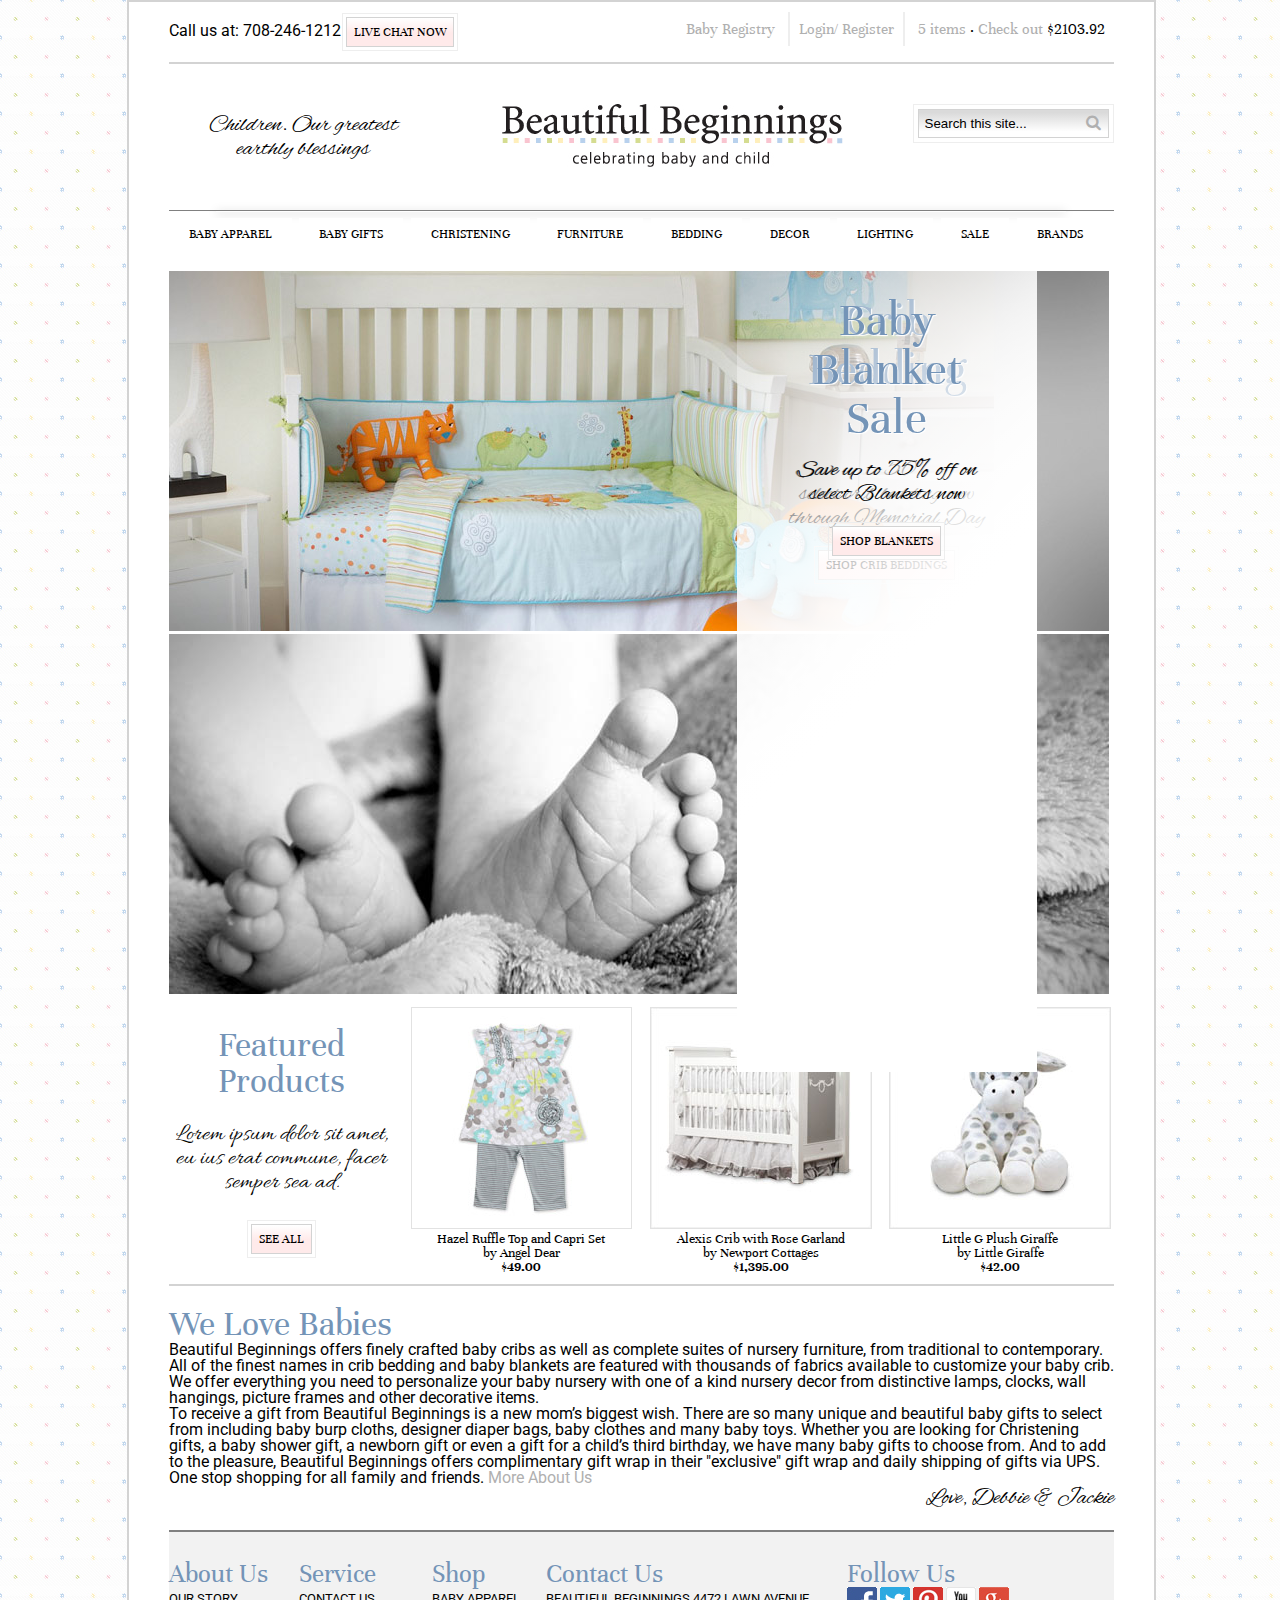
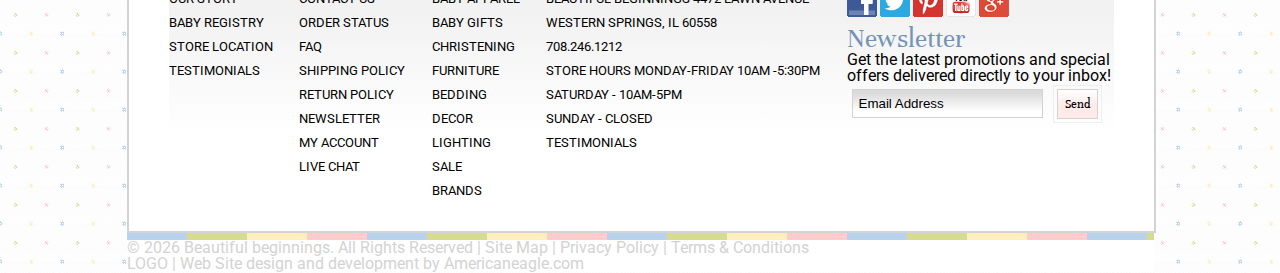
==== index.html @ e150b5e4 "moved from react project home page desktop complete" ====
<!DOCTYPE html>
<html>
<head>
	<meta charset="utf-8">
	<title></title>
	<link href="./css/main.css" rel="stylesheet">
	<link href="./css/styles.css" rel="stylesheet">
  <link href="./css/font-awesome/css/font-awesome.min.css" rel="stylesheet" >
	<link rel="stylesheet" type="text/css" href="./js/slick/slick.css"/>
	<link rel="stylesheet" type="text/css" href="./js/slick/slick-theme.css"/>
</head>
<body>
	<script
  src="https://code.jquery.com/jquery-3.2.1.slim.min.js"
  integrity="sha256-k2WSCIexGzOj3Euiig+TlR8gA0EmPjuc79OEeY5L45g="
  crossorigin="anonymous"></script>
	<script src="./js/app.js"></script>

	<div id="app">
		<div id="wrapper"><!--wrapper END -->
			<header>
				<div class="header-top wrapper">
					<div class="contact">
						Call us at: <span>708-246-1212</span><button class="btn" type="submit">LIVE CHAT NOW</button>
					</div>
					<div class="user-session-area">
						<div>
							<a href="">Baby Registry</a>
						</div>
						<div>
							<a href="">Login/ Register</a>
						</div>
						<div>
							<ul>
							<li><span class="dot-after"><a href="">5 items</a></span></li>
							<li><a href="">Check out</a></li>
							<li><span>$</span>2103.92</li>
						</ul>
						</div>
					</div>
				</div>
        <div>
        <div class="header-middle">
          <div class="tagline"><span class="">Children. Our greatest<br>earthly blessings</span></div>
          <div class="logo"><img src="./img/beautiful-beginnings-logo.jpg" alt=""/> </div>
          <div class="search-site">
            <form action="/action_page.php">
              <div class="search" >
              <input type="text" placeholder="Search this site..." />
              </div>
              <a href="#" class="magifying-glass submit"><i class="fa fa-search" aria-hidden="true"></i></a>
            </form></div>
        </div>
        <div class="shadow"></div>

				<nav class="clearfix">
					<a href="#">Baby Apparel</a><a href="#">Baby Gifts</a>
					<div class="dropdown">
						<div class="dropbtn">
							Christening
						</div>
						<div class=" dropdown-content">
							<a href="#">Christening</a><a href="#">Silver</a>
						</div>
					</div>
					<div class="dropdown">
						<div class="dropbtn">
							Furniture
						</div>
						<div class=" dropdown-content">
							<a href="#">Christening</a><a href="#">Silver</a><a href="#">Christening</a><a href="#">Silver</a>
						</div>
					</div>
					<div class="dropdown">
						<div class="dropbtn">
							Bedding
						</div>
						<div class=" dropdown-content">
							<a href="#">Christening</a><a href="#">Silver</a><a href="#">Christening</a><a href="#">Silver</a>
						</div>
					</div>
					<div class="dropdown">
						<div class="dropbtn">
							Decor
						</div>
						<div class=" dropdown-content">
							<a href="#">Christening</a><a href="#">Silver</a><a href="#">Christening</a><a href="#">Silver</a>
						</div>
					</div>
					<div class="dropdown">
						<div class="dropbtn">
							Lighting
						</div>
						<div class=" dropdown-content">
							<a href="#">Christening</a><a href="#">Silver</a><a href="#">Christening</a><a href="#">Silver</a>
						</div>
					</div>
					<div class="dropdown">
						<div class="dropbtn">
							Sale
						</div>
						<div class=" dropdown-content">
							<a href="#">Christening</a><a href="#">Silver</a>
						</div>
					</div>
					<div class="dropdown">
						<div class="dropbtn" >
							Brands
						</div>
						<div class=" dropdown-content">
							<a href="#">Christening</a>
						</div>
					</div>
				</nav>

				<div class="slideshow">
						<div><img src="./img/slide_1.jpg" alt=""/>
							<div class="sale1">
							<h3>Crib<br>Bedding<br>Sale</h3>
							<p>Save up to 50% off on select crib bedding now through Memorial Day</p>
							<button class="btn" href="#">SHOP CRIB BEDDINGS</button>
						</div>
					</div>
						<div><img src="./img/slide_2.jpg" alt=""/>
							<div class="sale1">
							<h3>Baby<br>Blanket<br>Sale</h3>
							<p>Save up to 75% off on select Blankets now</p>
							<button class="btn" href="#">SHOP BLANKETS</button>
						</div>
					</div>
				</div><!-- end slide show-->
			</header>
			<section class="featured-area">
				<div class="product">
					<div class="featured-block">
						<h2 class="titles">Featured Products</h2>
						<p>Lorem ipsum dolor sit amet, eu ius erat commune, facer semper sea ad.</p>
            <button class="btn" type="submit">SEE ALL</button>
					</div>
				</div>
				<div class="product">
					<div class="product-img">
						<img src="./img/product_outfit.jpg" alt="" /> <span class="details">product.details</span>
						<div class="summary">Lorem ipsum dolor sit amet, eu ius erat commune, facer semper sea ad.</div>
					</div>
					<div class="details">
						<div class="title">Hazel Ruffle Top and Capri Set</div>
						<div class="author">by Angel Dear</div>
						<div class="price">$49.00</div>
					</div>
				</div>
        <div class="product" style="padding-right:0px">
          <div class="product-img">
            <img src="./img/product_crib.jpg" alt="" /> <span class="details">product.details</span>
            <div class="summary">Lorem ipsum dolor sit amet, eu ius erat commune, facer semper sea ad.</div>
          </div>
          <div class="details">
            <div class="title">Alexis Crib with Rose Garland</div>
            <div class="author">by Newport Cottages</div>
            <div class="price">$1,395.00 </div>
          </div>
        </div>
        <div class="product">
          <div class="product-img">
            <img src="./img/product_plush.jpg" alt="" /> <span class="details">product.details</span>
            <div class="summary">Lorem ipsum dolor sit amet, eu ius erat commune, facer semper sea ad.</div>
          </div>
          <div class="details">
            <div class="title">Little G Plush Giraffe</div>
            <div class="author">by Little Giraffe </div>
            <div class="price">$42.00</div>
          </div>
        </div>
			</section>
			<div class="about-area">
  			<h2 class="titles">We Love Babies</h2>
				<p>Beautiful Beginnings offers finely crafted baby cribs as well as complete suites of nursery furniture, from traditional to contemporary. All of the finest names in crib bedding and baby blankets are featured with thousands of fabrics available to customize your baby crib. We offer everything you need to personalize your baby nursery with one of a kind nursery decor from distinctive lamps, clocks, wall hangings, picture frames and other decorative items.&nbsp;</p>
				<p>To receive a gift from Beautiful Beginnings is a new mom’s biggest wish. There are so many unique and beautiful baby gifts to select from including baby burp cloths, designer diaper bags, baby clothes and many baby toys. Whether you are looking for Christening gifts, a baby shower gift, a newborn gift or even a gift for a child’s third birthday, we have many baby gifts to choose from. And to add to the pleasure, Beautiful Beginnings offers complimentary gift wrap in their "exclusive" gift wrap and daily shipping of gifts via UPS. One stop shopping for all family and friends. <a href="#">More About Us</a></p>
				<p><span class="signiture">Love, Debbie & Jackie</span></p>
			</div>

		<footer>
			<div class="footer-nav">
				<h4 >About Us</h4>
				<ul>
					<li><a href="#" >Our Story</a></li>
					<li><a href="#" >Baby Registry</a></li>
					<li><a href="#" >Store Location</a></li>
					<li><a href="#" >Testimonials</a></li>
				</ul>
			</div>
			<div class="footer-nav">
				<h4>Service</h4>
				<ul>
					<li><a href="#" >Contact Us</a></li>
					<li><a href="#" >Order Status</a></li>
					<li><a href="#" >FAQ</a></li>
					<li><a href="#" >Shipping Policy</a></li>
					<li><a href="#" >Return Policy</a></li>
					<li><a href="#" >Newsletter</a></li>
					<li><a href="#" >My Account</a></li>
					<li><a href="#" >Live Chat</a></li>
				</ul>
			</div>
			<div class="footer-nav">
				<h4>Shop</h4>
				<ul>
					<li><a href="#" >Baby Apparel</a></li>
					<li><a href="#" >Baby gifts</a></li>
					<li><a href="#" >Christening</a></li>
					<li><a href="#" >Furniture</a></li>
					<li><a href="#" >Bedding</a></li>
					<li><a href="#" >Decor</a></li>
					<li><a href="#" >Lighting</a></li>
					<li><a href="#" >Sale</a></li>
					<li><a href="#" >brands</a></li>
				</ul>
			</div>
			<div class="footer-nav">
				<h4>Contact Us</h4>
				<ul>
					<li>Beautiful Beginnings <span>4472 Lawn Avenue<br>
					Western Springs, IL 60558</span></li>
					<li>708.246.1212</li>
					<li>Store Hours <span>Monday-Friday 10am -5:30pm<br>
					Saturday - 10am-5pm<br>
					Sunday - Closed</span></li>
					<li>Testimonials</li>
				</ul>
			</div>
			<div class="footer-nav">
				<h4>Follow Us</h4>
				<ul class="social-media"><!--Social media icons -->
					<li><a href="#"><img src="./img/facebook-icon.jpg" /></a></li>
					<li><a href="#"><img src="./img/twitter-icon.jpg" /></a></li>
					<li><a href="#"><img src="./img/pintrest-icon.jpg" /></a></li>
					<li><a href="#"><img src="./img/youtube-icon.jpg" /></a></li>
					<li><a href="#"><img src="./img/google-icon.jpg" /></a></li>
				</ul>
				<h4 class="">Newsletter</h4>
				<p><em>Get the latest promotions and special offers delivered directly to your inbox!</em></p>
				<form><input placeholder="Email Address"> <button class="btn" type="submit">Send</button><form>
			</div>


		</div><!--wrapper END -->
		<div class="rainbow-bar"></div><!--add BG of rainbow image repeated -->
		</footer>
			<div class="left-bottom-footer">
				<ul>
					<li> © <script language="javascript" type="text/javascript">
          var today = new Date()
          var year = today.getFullYear()
          document.write(year)</script> Beautiful beginnings. All Rights Reserved |</li><!-- need script set for year and copy right-->
					<li><a href="#" >Site Map </a> |</li>
					<li><a href="#" >Privacy Policy </a> |</li>
          <li><a href="#" >Terms & Conditions </a></li>
				</ul>
        <p><a href="https://www.americaneagle.com/" rel="nofollow" target="_blank"> LOGO | Web Site design and development by Americaneagle.com</a></p>
			</div>
			<div class="right-bottom-footer"></div>

	</div><!--end app-->

<script type="text/javascript" src="./js/slick/slick.min.js"></script>
</body>
</html>
---- css/main.css ----
@import url("https://fonts.googleapis.com/css?family=Roboto:100,300,400,500,700");
@import url("https://fonts.googleapis.com/css?family=Allura");
@import url("https://fonts.googleapis.com/css?family=Alex+Brush");
@import url("https://fonts.googleapis.com/css?family=Open+Sans+Condensed:300");
@import url("https://fonts.googleapis.com/css?family=Cantata+One");
@import url("https://fonts.googleapis.com/css?family=Unna");
/* http://meyerweb.com/eric/tools/css/reset/
   v2.0 | 20110126
   License: none (public domain)
*/
a,
abbr,
acronym,
address,
applet,
article,
aside,
audio,
b,
big,
blockquote,
body,
canvas,
caption,
center,
cite,
code,
dd,
del,
details,
dfn,
div,
dl,
dt,
em,
embed,
fieldset,
figcaption,
figure,
footer,
form,
h1,
h2,
.slideshow .sale1 h3,
.slideshow .sale2 h3,
h3,
h4,
h5,
h6,
header,
hgroup,
html,
i,
iframe,
img,
ins,
kbd,
label,
legend,
li,
mark,
menu,
nav,
object,
ol,
output,
p,
pre,
q,
ruby,
s,
samp,
section,
small,
span,
strike,
strong,
sub,
summary,
sup,
table,
tbody,
td,
tfoot,
th,
thead,
time,
tr,
tt,
u,
ul,
var,
video {
  margin: 0;
  padding: 0;
  border: 0;
  font-size: 100%;
  font: inherit;
  vertical-align: baseline; }

/* HTML5 display-role reset for older browsers */
article,
aside,
details,
figcaption,
figure,
footer,
header,
hgroup,
menu,
nav,
section {
  display: block; }

body {
  line-height: 1; }

ol,
ul {
  list-style: none; }

blockquote,
q {
  quotes: none; }

blockquote:after,
blockquote:before,
q:after,
q:before {
  content: '';
  content: none; }

table {
  border-collapse: collapse;
  border-spacing: 0; }

.btn {
  background: #ffffff;
  /* Old browsers */
  background: -moz-linear-gradient(top, #ffffff 1%, #ffeaea 53%);
  /* FF3.6-15 */
  background: -webkit-linear-gradient(top, #ffffff 1%, #ffeaea 53%);
  /* Chrome10-25,Safari5.1-6 */
  background: linear-gradient(to bottom, #ffffff 1%, #ffeaea 53%);
  /* W3C, IE10+, FF16+, Chrome26+, Opera12+, Safari7+ */
  filter: progid:DXImageTransform.Microsoft.gradient( startColorstr='#ffffff', endColorstr='#ffeaea',GradientType=0 );
  /* IE6-9 */
  padding: 7px;
  border: 1px solid lightgrey;
  margin: 5px;
  position: relative;
  font-family: "Unna", serif;
  font-size: 13px; }
  .btn:hover {
    background: #ffeaea;
    font-weight: 800;
    border: 1px solid #b0b0b0; }

.btn:after {
  content: '';
  position: absolute;
  top: -5px;
  left: -5px;
  right: -5px;
  bottom: -5px;
  border: 1px solid #eee; }

.signiture {
  font-size: 24px;
  font-family: 'Alex Brush', cursive;
  display: block;
  text-align: right; }

.titles {
  font-size: 36px;
  font-family: "Unna", serif; }

.featured-area {
  padding: 10px 0px;
  display: flex;
  justify-content: space-between; }

.product {
  font-family: "Unna", serif;
  font-size: 14px;
  width: 24%;
  text-align: center;
  margin: 0;
  padding: 0;
  vertical-align: middle; }
  .product:first-child {
    margin-top: 20px;
    font-size: 24px;
    font-family: "Allura", cursive; }
    .product:first-child p {
      margin: 24px auto; }
  .product .summary {
    position: absolute;
    font-family: "Allura", cursive;
    top: 0;
    bottom: 0;
    left: 0;
    right: 0;
    vertical-align: middle;
    padding: 80px 15px;
    opacity: 0;
    background-color: #7494b7;
    -webkit-transition: opacity 2s;
    /* Safari */
    transition: opacity 2s; }
    .product .summary:hover {
      opacity: 1;
      -webkit-transition: opacity 1s;
      /* Safari */
      transition: opacity 1s; }
  .product .product-img {
    position: relative; }
  .product .product-img .details,
  .product .product .product-img .summary {
    display: none; }
  .product h2, .product .slideshow .sale1 h3, .slideshow .sale1 .product h3, .product .slideshow .sale2 h3, .slideshow .sale2 .product h3 {
    color: #7494b7;
    font-size: 36px; }
  .product img {
    border: 1px solid #e2e2e2; }
  .product .title, .product .author {
    font-size: 14px; }
  .product .price {
    font-weight: 800; }

/*-------------Header Top Bar-------------*/
.header-top {
  border-bottom: 2px solid lightgray;
  padding: 10px 0px; }
  .header-top * {
    display: inline-block; }
  .header-top a:hover {
    color: #000; }
  .header-top .user-session-area {
    float: right;
    font-family: "Unna", serif; }
    .header-top .user-session-area div {
      padding: 9px; }
    .header-top .user-session-area div:nth-child(2) {
      border-left: 2px solid #eee;
      border-right: 2px solid #eee; }
    .header-top .user-session-area .dot-after::after {
      content: " \B7 "; }

/*-------------SlideSHOW------------*/
.slideshow {
  margin-top: 20px;
  position: relative; }
  .slideshow .slick-slide {
    position: relative; }
  .slideshow .sale1, .slideshow .sale2 {
    /* Permalink - use to edit and share this gradient: http://colorzilla.com/gradient-editor/#ffffff+0,ffffff+99&0+0,0.65+29,1+51 */
    background: -moz-linear-gradient(-45deg, rgba(255, 255, 255, 0) 0%, rgba(255, 255, 255, 0.65) 29%, white 51%, white 99%);
    /* FF3.6-15 */
    background: -webkit-linear-gradient(-45deg, rgba(255, 255, 255, 0) 0%, rgba(255, 255, 255, 0.65) 29%, white 51%, white 99%);
    /* Chrome10-25,Safari5.1-6 */
    background: linear-gradient(135deg, rgba(255, 255, 255, 0) 0%, rgba(255, 255, 255, 0.65) 29%, white 51%, white 99%);
    /* W3C, IE10+, FF16+, Chrome26+, Opera12+, Safari7+ */
    filter: progid:DXImageTransform.Microsoft.gradient( startColorstr='#00ffffff', endColorstr='#ffffff',GradientType=1 );
    /* IE6-9 fallback on horizontal gradient */
    text-align: center;
    height: 100%;
    padding: 25px 25px 50px 25px;
    position: absolute;
    z-index: 10;
    top: 0;
    right: 0;
    margin: 0 auto;
    width: 250px;
    margin-right: 77px; }
    .slideshow .sale1 p, .slideshow .sale2 p {
      font-family: "Alex Brush", cursive;
      font-size: 24px;
      text-align: center;
      margin: 15px; }
    .slideshow .sale1 h3, .slideshow .sale2 h3 {
      font-size: 49px; }

/*-------------Middle Bar-------------*/
.header-middle {
  padding: 40px 0px;
  border-bottom: 1px solid gray; }
  .header-middle > div {
    display: inline-block;
    vertical-align: middle; }
  .header-middle .tagline {
    margin: 0px 40px;
    font-family: "Alex Brush", cursive;
    font-size: 24px;
    text-align: center; }
  .header-middle .logo {
    margin: 0px 60px; }
  .header-middle .search-site {
    float: right; }

form {
  position: relative;
  width: fit-content; }
  form input {
    background: #ffffff;
    /* Old browsers */
    background: -moz-linear-gradient(top, #dadada 10%, #fff 80%);
    /* FF3.6-15 */
    background: -webkit-linear-gradient(top, #dadada 10%, #fff 80%);
    /* Chrome10-25,Safari5.1-6 */
    background: linear-gradient(to bottom, #dadada 10%, #fff 80%);
    /* W3C, IE10+, FF16+, Chrome26+, Opera12+, Safari7+ */
    border: 1px solid lightgrey;
    margin: 5px;
    padding: 6px;
    position: relative; }
  form .magifying-glass {
    position: absolute;
    right: 13px;
    top: 10px; }

input::placeholder {
  color: #000; }

.search:after {
  content: '';
  position: absolute;
  top: 0;
  left: 0;
  right: 0;
  bottom: 0;
  border: 1px solid #eee; }

/*-------------Navigation Bar-------------*/
nav {
  margin-top: 6px;
  display: flex;
  justify-content: space-between;
  font-family: "Unna", serif;
  font-size: 13px;
  font-weight: 200; }
  nav .dropbtn, nav a {
    background-color: #fff;
    color: #000;
    padding: 10px 20px;
    font-size: 13px;
    text-transform: uppercase;
    border: none;
    cursor: pointer;
    text-decoration: none; }
  nav .dropdown {
    position: relative;
    display: inline-block; }
    nav .dropdown:hover .dropdown-content {
      display: block; }
  nav .dropdown:hover .dropbtn, nav a:hover {
    background-color: #eee;
    color: #000; }
  nav .dropdown-content {
    display: none;
    position: absolute;
    background-color: #f5f5f5;
    min-width: 160px;
    border: solid 2px #eee;
    z-index: 1; }
  nav .dropdown-content a {
    color: black;
    padding: 12px 16px;
    text-decoration: none;
    display: block;
    margin: 0 auto;
    position: relative;
    text-align: left; }
    nav .dropdown-content a:hover {
      background-color: #f1f1f1; }
    nav .dropdown-content a:not(:last-child):after {
      content: '';
      position: absolute;
      left: 5%;
      /* <-- put left edge in the middle */
      width: 90%;
      height: 1px;
      background: #eee;
      top: inherit;
      bottom: 0; }

footer {
  background: #f2f2f2;
  /* Old browsers */
  background: -moz-linear-gradient(top, #f2f2f2 27%, white 68%);
  /* FF3.6-15 */
  background: -webkit-linear-gradient(top, #f2f2f2 27%, white 68%);
  /* Chrome10-25,Safari5.1-6 */
  background: linear-gradient(to bottom, #f2f2f2 27%, white 68%);
  /* W3C, IE10+, FF16+, Chrome26+, Opera12+, Safari7+ */
  border-top: 2px solid gray;
  padding: 28px 0px;
  display: flex;
  justify-content: space-between; }
  footer h4 {
    color: #7494b7;
    font-size: 27px;
    font-family: "Unna", serif; }
  footer a {
    color: #000; }
    footer a:hover {
      color: #f5f5f5; }
  footer ul {
    line-height: 24px;
    font-size: 13px;
    text-transform: uppercase; }
    footer ul .footer-nav ul {
      display: inline-block; }
  footer .footer-nav {
    vertical-align: top; }
    footer .footer-nav .social-media li {
      display: inline-block; }
    footer .footer-nav p {
      max-width: 267px; }

.left-bottom-footer {
  color: lightgray; }
  .left-bottom-footer a {
    color: lightgray; }
  .left-bottom-footer li {
    display: inline-block; }

.rainbow-bar {
  background-image: url("../img/trim_pattern.jpg");
  height: 7px; }

body {
  font-family: 'Roboto', sans-serif;
  background: url("../img/dot_pattern.jpg"); }

a {
  color: #b0b0b0;
  text-decoration: none; }
  a:hover {
    color: #eee; }

.clearfix:after {
  clear: both;
  content: ".";
  display: block;
  height: 0;
  line-height: 0;
  visibility: hidden; }

#app {
  background-color: white;
  width: 1027px;
  margin: 0 auto;
  padding: 0px; }

#wrapper {
  background-color: white;
  border: 2px solid lightgrey;
  width: 945px;
  margin: 0 auto;
  padding: 0px 40px; }

h2, .slideshow .sale1 h3, .slideshow .sale2 h3, h3 {
  color: #7494b7;
  font-family: "Unna", serif;
  text-shadow: 1px 1px 1px #fff; }

.shadow {
  box-shadow: 0px 1px 10px gray;
  border-bottom: 1px solid transparent;
  width: 90%;
  margin: 0px auto;
  z-index: -3; }

.about-area {
  border-top: 2px lightgray solid;
  padding: 20px 0px; }

/*# sourceMappingURL=main.css.map */
---- css/styles.css ----
/*.product{
  display: inline-block;
  width: 25%;
  text-align: center;
}
.product  .product-img .details,
.product  .product-img .summary
{display: none;}
  


 .product  h2{color: #7494b7; font-size: 36px}
.product   img{border:1px solid #e2e2e2}
 .product  .title, .product  .author{ font-size: 14px}
 .product  .price{font-weight: 800;}



*/
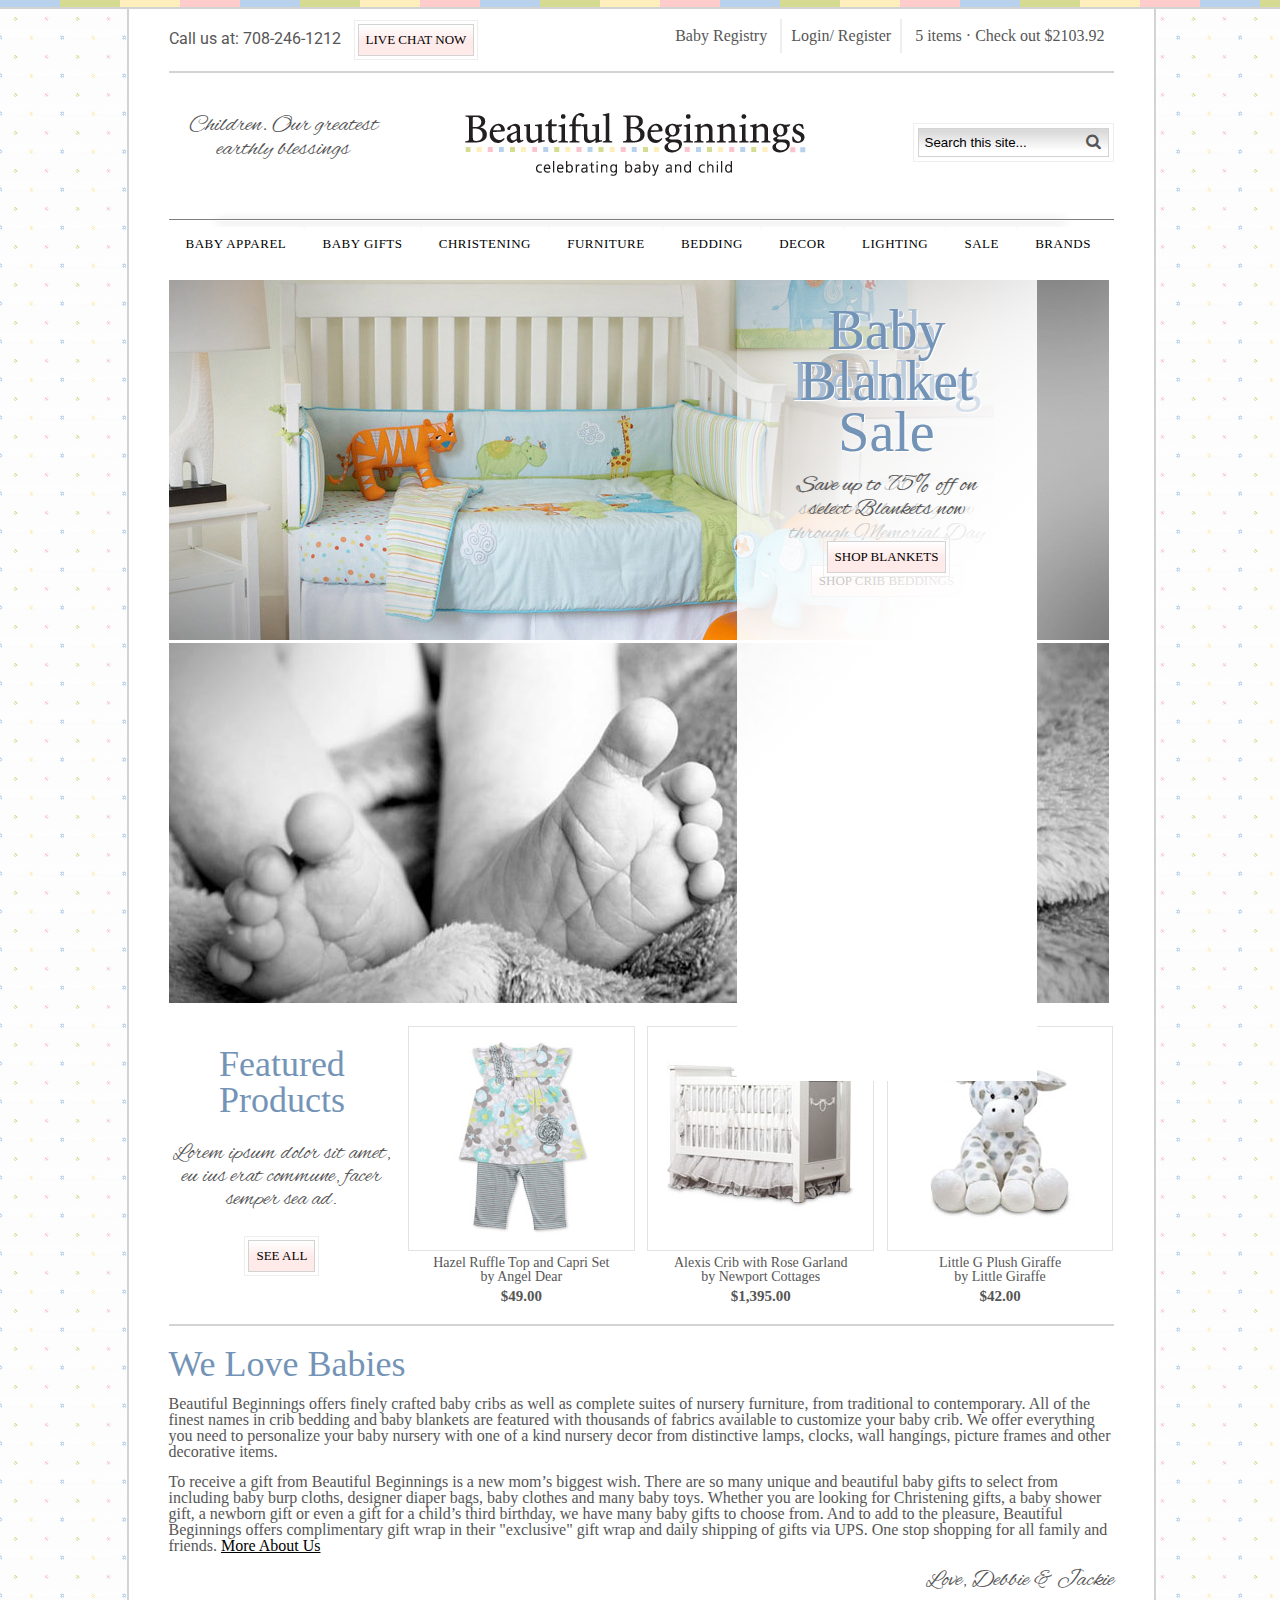
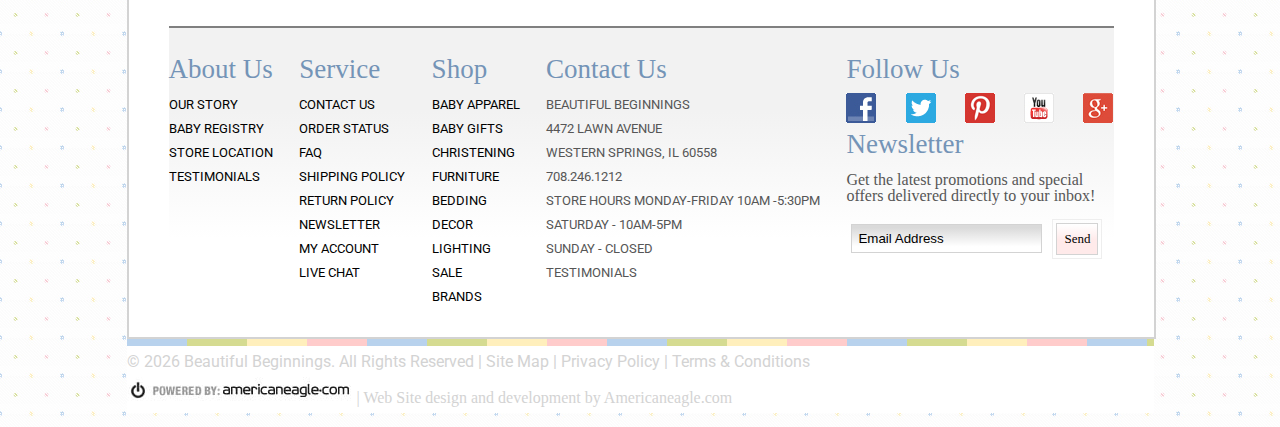
==== commit 83a8a902: "added styling for mobile for header and footer most of layout for homepage complete" ====
--- a/index.html
+++ b/index.html
@@ -15,7 +15,7 @@
   integrity="sha256-k2WSCIexGzOj3Euiig+TlR8gA0EmPjuc79OEeY5L45g="
   crossorigin="anonymous"></script>
 	<script src="./js/app.js"></script>
-
+<div class="rainbow-bar"></div>
 	<div id="app">
 		<div id="wrapper"><!--wrapper END -->
 			<header>
@@ -23,6 +23,7 @@
 					<div class="contact">
 						Call us at: <span>708-246-1212</span><button class="btn" type="submit">LIVE CHAT NOW</button>
 					</div>
+					<div class="mobile-user-session-area"><a href=""><i class="fa fa-shopping-cart" aria-hidden="true"></i></a><a href=""><i class="fa fa-bars" aria-hidden="true"></i></a></div>
 					<div class="user-session-area">
 						<div>
 							<a href="">Baby Registry</a>
@@ -113,24 +114,25 @@
 					</div>
 				</nav>
 
-				<div class="slideshow">
-						<div><img src="./img/slide_1.jpg" alt=""/>
-							<div class="sale1">
-							<h3>Crib<br>Bedding<br>Sale</h3>
-							<p>Save up to 50% off on select crib bedding now through Memorial Day</p>
-							<button class="btn" href="#">SHOP CRIB BEDDINGS</button>
-						</div>
-					</div>
-						<div><img src="./img/slide_2.jpg" alt=""/>
-							<div class="sale1">
-							<h3>Baby<br>Blanket<br>Sale</h3>
-							<p>Save up to 75% off on select Blankets now</p>
-							<button class="btn" href="#">SHOP BLANKETS</button>
-						</div>
-					</div>
-				</div><!-- end slide show-->
+
 			</header>
-			<section class="featured-area">
+			<div class="slideshow">
+					<div><img src="./img/slide_1.jpg" alt=""/>
+						<div class="sale1">
+						<h3>Crib<br>Bedding<br>Sale</h3>
+						<p>Save up to 50% off on select crib bedding now through Memorial Day</p>
+						<button class="btn" href="#">SHOP CRIB BEDDINGS</button>
+					</div>
+				</div>
+					<div><img src="./img/slide_2.jpg" alt=""/>
+						<div class="sale1">
+						<h3>Baby<br>Blanket<br>Sale</h3>
+						<p>Save up to 75% off on select Blankets now</p>
+						<button class="btn" href="#">SHOP BLANKETS</button>
+					</div>
+				</div>
+			</div><!-- end slide show-->
+			<section class="featured-area accordian">
 				<div class="product">
 					<div class="featured-block">
 						<h2 class="titles">Featured Products</h2>
@@ -138,6 +140,7 @@
             <button class="btn" type="submit">SEE ALL</button>
 					</div>
 				</div>
+
 				<div class="product">
 					<div class="product-img">
 						<img src="./img/product_outfit.jpg" alt="" /> <span class="details">product.details</span>
@@ -186,7 +189,7 @@
 					<li><a href="#" >Our Story</a></li>
 					<li><a href="#" >Baby Registry</a></li>
 					<li><a href="#" >Store Location</a></li>
-					<li><a href="#" >Testimonials</a></li>
+					<li class="testimonials"><a href="#" >Testimonials</a></li>
 				</ul>
 			</div>
 			<div class="footer-nav">
@@ -219,7 +222,7 @@
 			<div class="footer-nav">
 				<h4>Contact Us</h4>
 				<ul>
-					<li>Beautiful Beginnings <span>4472 Lawn Avenue<br>
+					<li>Beautiful Beginnings<br> <span>4472 Lawn Avenue<br>
 					Western Springs, IL 60558</span></li>
 					<li>708.246.1212</li>
 					<li>Store Hours <span>Monday-Friday 10am -5:30pm<br>
@@ -251,12 +254,12 @@
 					<li> © <script language="javascript" type="text/javascript">
           var today = new Date()
           var year = today.getFullYear()
-          document.write(year)</script> Beautiful beginnings. All Rights Reserved |</li><!-- need script set for year and copy right-->
+          document.write(year)</script> Beautiful Beginnings. All Rights Reserved |</li><!-- need script set for year and copy right-->
 					<li><a href="#" >Site Map </a> |</li>
 					<li><a href="#" >Privacy Policy </a> |</li>
           <li><a href="#" >Terms & Conditions </a></li>
 				</ul>
-        <p><a href="https://www.americaneagle.com/" rel="nofollow" target="_blank"> LOGO | Web Site design and development by Americaneagle.com</a></p>
+        <p><a href="https://www.americaneagle.com/" rel="nofollow" target="_blank"> <img src="./img/ae_logo.jpg"/>  | Web Site design and development by Americaneagle.com</a></p>
 			</div>
 			<div class="right-bottom-footer"></div>
 
--- a/css/main.css
+++ b/css/main.css
@@ -149,12 +149,12 @@
   border: 1px solid lightgrey;
   margin: 5px;
   position: relative;
-  font-family: "Unna", serif;
+  font-family: "Georgia";
   font-size: 13px; }
   .btn:hover {
     background: #ffeaea;
     font-weight: 800;
-    border: 1px solid #b0b0b0; }
+    border: 1px solid #565656; }
 
 .btn:after {
   content: '';
@@ -173,21 +173,33 @@
 
 .titles {
   font-size: 36px;
-  font-family: "Unna", serif; }
+  font-family: "Georgia"; }
 
 .featured-area {
-  padding: 10px 0px;
+  padding: 20px 0px;
   display: flex;
   justify-content: space-between; }
+  @media (max-width: 767px) {
+    .featured-area {
+      display: block;
+      width: 100%; } }
+  .featured-area .featured-block p {
+    font-family: "Alex Brush", cursive;
+    font-size: 23px; }
 
 .product {
-  font-family: "Unna", serif;
+  font-family: "Georgia";
   font-size: 14px;
   width: 24%;
   text-align: center;
   margin: 0;
   padding: 0;
   vertical-align: middle; }
+  @media (max-width: 767px) {
+    .product {
+      padding: 20px 0px;
+      display: block;
+      width: 100%; } }
   .product:first-child {
     margin-top: 20px;
     font-size: 24px;
@@ -208,25 +220,38 @@
     -webkit-transition: opacity 2s;
     /* Safari */
     transition: opacity 2s; }
+    @media (max-width: 767px) {
+      .product .summary {
+        display: none; } }
     .product .summary:hover {
       opacity: 1;
       -webkit-transition: opacity 1s;
       /* Safari */
       transition: opacity 1s; }
   .product .product-img {
-    position: relative; }
+    position: relative;
+    border: 1px solid #e2e2e2; }
+    @media (max-width: 767px) {
+      .product .product-img {
+        border: none; } }
+    @media (max-width: 767px) {
+      .product .product-img img {
+        border: 1px solid #e2e2e2;
+        width: 100%; } }
   .product .product-img .details,
   .product .product .product-img .summary {
     display: none; }
   .product h2, .product .slideshow .sale1 h3, .slideshow .sale1 .product h3, .product .slideshow .sale2 h3, .slideshow .sale2 .product h3 {
     color: #7494b7;
     font-size: 36px; }
-  .product img {
-    border: 1px solid #e2e2e2; }
+  .product .title {
+    margin-top: 5px; }
   .product .title, .product .author {
     font-size: 14px; }
   .product .price {
-    font-weight: 800; }
+    font-weight: 800;
+    font-size: 15px;
+    margin-top: 5px; }
 
 /*-------------Header Top Bar-------------*/
 .header-top {
@@ -237,8 +262,12 @@
   .header-top a:hover {
     color: #000; }
   .header-top .user-session-area {
+    display: block;
     float: right;
-    font-family: "Unna", serif; }
+    font-family: "Georgia"; }
+    @media (max-width: 767px) {
+      .header-top .user-session-area {
+        display: none; } }
     .header-top .user-session-area div {
       padding: 9px; }
     .header-top .user-session-area div:nth-child(2) {
@@ -246,6 +275,12 @@
       border-right: 2px solid #eee; }
     .header-top .user-session-area .dot-after::after {
       content: " \B7 "; }
+
+.contact button.btn {
+  margin-left: 17px; }
+  @media (max-width: 767px) {
+    .contact button.btn {
+      display: none; } }
 
 /*-------------SlideSHOW------------*/
 .slideshow {
@@ -279,24 +314,42 @@
       text-align: center;
       margin: 15px; }
     .slideshow .sale1 h3, .slideshow .sale2 h3 {
-      font-size: 49px; }
+      font-size: 56px;
+      line-height: 51px; }
 
 /*-------------Middle Bar-------------*/
 .header-middle {
+  justify-content: space-between;
+  display: flex;
   padding: 40px 0px;
   border-bottom: 1px solid gray; }
+  @media (max-width: 767px) {
+    .header-middle {
+      display: block; } }
   .header-middle > div {
     display: inline-block;
     vertical-align: middle; }
   .header-middle .tagline {
-    margin: 0px 40px;
+    padding-left: 20px;
     font-family: "Alex Brush", cursive;
     font-size: 24px;
     text-align: center; }
+    @media (max-width: 767px) {
+      .header-middle .tagline {
+        display: none; } }
   .header-middle .logo {
-    margin: 0px 60px; }
+    padding-right: 20px; }
+    @media (max-width: 767px) {
+      .header-middle .logo {
+        padding-right: 0px; } }
+    .header-middle .logo img {
+      width: 100%; }
   .header-middle .search-site {
-    float: right; }
+    float: left;
+    margin-top: 10px; }
+    @media (max-width: 767px) {
+      .header-middle .search-site {
+        display: none; } }
 
 form {
   position: relative;
@@ -332,25 +385,54 @@
   border: 1px solid #eee; }
 
 /*-------------Navigation Bar-------------*/
+.mobile-user-session-area {
+  display: none; }
+  @media (max-width: 767px) {
+    .mobile-user-session-area {
+      display: inline-block;
+      float: right;
+      font-size: 24px; }
+      .mobile-user-session-area a {
+        padding: 0px 10px; } }
+
 nav {
   margin-top: 6px;
   display: flex;
   justify-content: space-between;
-  font-family: "Unna", serif;
+  font-family: "Georgia";
   font-size: 13px;
   font-weight: 200; }
+  @media (max-width: 767px) {
+    nav {
+      width: 80%;
+      display: block;
+      position: absolute;
+      z-index: 3;
+      border: 1px solid gray;
+      right: 0;
+      top: 40px; } }
   nav .dropbtn, nav a {
     background-color: #fff;
     color: #000;
-    padding: 10px 20px;
+    padding: 10px 17px;
     font-size: 13px;
     text-transform: uppercase;
     border: none;
     cursor: pointer;
-    text-decoration: none; }
+    text-decoration: none;
+    letter-spacing: .5px; }
+    @media (max-width: 767px) {
+      nav .dropbtn, nav a {
+        display: block;
+        font-size: 20px;
+        line-height: 28px;
+        border-bottom: 1px solid gray; } }
   nav .dropdown {
     position: relative;
     display: inline-block; }
+    @media (max-width: 767px) {
+      nav .dropdown {
+        display: block; } }
     nav .dropdown:hover .dropdown-content {
       display: block; }
   nav .dropdown:hover .dropbtn, nav a:hover {
@@ -363,6 +445,9 @@
     min-width: 160px;
     border: solid 2px #eee;
     z-index: 1; }
+    @media (max-width: 767px) {
+      nav .dropdown-content {
+        position: relative; } }
   nav .dropdown-content a {
     color: black;
     padding: 12px 16px;
@@ -397,31 +482,91 @@
   padding: 28px 0px;
   display: flex;
   justify-content: space-between; }
+  @media (max-width: 767px) {
+    footer {
+      display: block;
+      padding: 0px;
+      background: white; } }
+  @media (max-width: 767px) {
+    footer .testimonials {
+      display: none; } }
+  @media (max-width: 767px) {
+    footer .footer-nav:nth-child(1) h4:after, footer .footer-nav:nth-child(2) h4:after, footer .footer-nav:nth-child(3) h4:after {
+      content: "+";
+      display: inline-block;
+      -webkit-transform: rotate(0deg);
+      -moz-transform: rotate(0deg);
+      -o-transform: rotate(0deg);
+      -ms-transform: rotate(0deg);
+      transform: rotate(0deg);
+      position: absolute;
+      margin-right: 5%;
+      right: 0; } }
   footer h4 {
     color: #7494b7;
     font-size: 27px;
-    font-family: "Unna", serif; }
+    font-family: "Georgia";
+    margin-bottom: 10px; }
+    @media (max-width: 767px) {
+      footer h4 {
+        padding: 15px 0px; } }
   footer a {
     color: #000; }
     footer a:hover {
-      color: #f5f5f5; }
+      color: #565656; }
   footer ul {
     line-height: 24px;
     font-size: 13px;
     text-transform: uppercase; }
+    @media (max-width: 767px) {
+      footer ul {
+        font-size: 20px;
+        padding: 0px; } }
+    @media (max-width: 767px) {
+      footer ul li {
+        padding: 10px 0px;
+        text-align: center;
+        border-top: 1px solid #d3d3d3;
+        background-color: #f2f2f2; } }
     footer ul .footer-nav ul {
       display: inline-block; }
+  @media (max-width: 767px) {
+    footer .footer-nav:nth-child(4) ul li, footer .footer-nav:nth-child(5) ul li {
+      padding: 10px 0px;
+      text-align: left;
+      border-top: none;
+      background-color: #fff; } }
+  @media (max-width: 767px) {
+    footer form {
+      margin: auto 0; }
+      footer form input {
+        width: 69%; }
+      footer form button {
+        width: 20%; } }
   footer .footer-nav {
     vertical-align: top; }
-    footer .footer-nav .social-media li {
-      display: inline-block; }
+    @media (max-width: 767px) {
+      footer .footer-nav {
+        position: relative; } }
+    footer .footer-nav .social-media {
+      display: flex;
+      justify-content: space-between; }
+      footer .footer-nav .social-media li {
+        display: inline-block; }
     footer .footer-nav p {
       max-width: 267px; }
+      @media (max-width: 767px) {
+        footer .footer-nav p {
+          max-width: 100%; } }
 
 .left-bottom-footer {
+  line-height: 31px;
   color: lightgray; }
+  .left-bottom-footer P {
+    margin-top: 0px; }
   .left-bottom-footer a {
-    color: lightgray; }
+    color: lightgray;
+    vertical-align: top; }
   .left-bottom-footer li {
     display: inline-block; }
 
@@ -431,10 +576,18 @@
 
 body {
   font-family: 'Roboto', sans-serif;
-  background: url("../img/dot_pattern.jpg"); }
+  background: url("../img/dot_pattern.jpg");
+  color: #565656; }
+  body > .rainbow-bar {
+    border-bottom: 2px solid lightgrey; }
+
+p {
+  margin: 14px 0px;
+  font-family: "Georgia";
+  font-size: 16px; }
 
 a {
-  color: #b0b0b0;
+  color: #565656;
   text-decoration: none; }
   a:hover {
     color: #eee; }
@@ -452,17 +605,25 @@
   width: 1027px;
   margin: 0 auto;
   padding: 0px; }
+  @media (max-width: 767px) {
+    #app {
+      width: auto; } }
 
 #wrapper {
   background-color: white;
   border: 2px solid lightgrey;
+  border-top: none;
   width: 945px;
   margin: 0 auto;
   padding: 0px 40px; }
+  @media (max-width: 767px) {
+    #wrapper {
+      width: auto;
+      padding: 0px 10px; } }
 
 h2, .slideshow .sale1 h3, .slideshow .sale2 h3, h3 {
   color: #7494b7;
-  font-family: "Unna", serif;
+  font-family: "Georgia";
   text-shadow: 1px 1px 1px #fff; }
 
 .shadow {
@@ -475,5 +636,11 @@
 .about-area {
   border-top: 2px lightgray solid;
   padding: 20px 0px; }
+  .about-area a {
+    color: black;
+    font-weight: 400;
+    text-decoration: underline; }
+    .about-area a:hover {
+      color: #565656; }
 
 /*# sourceMappingURL=main.css.map */
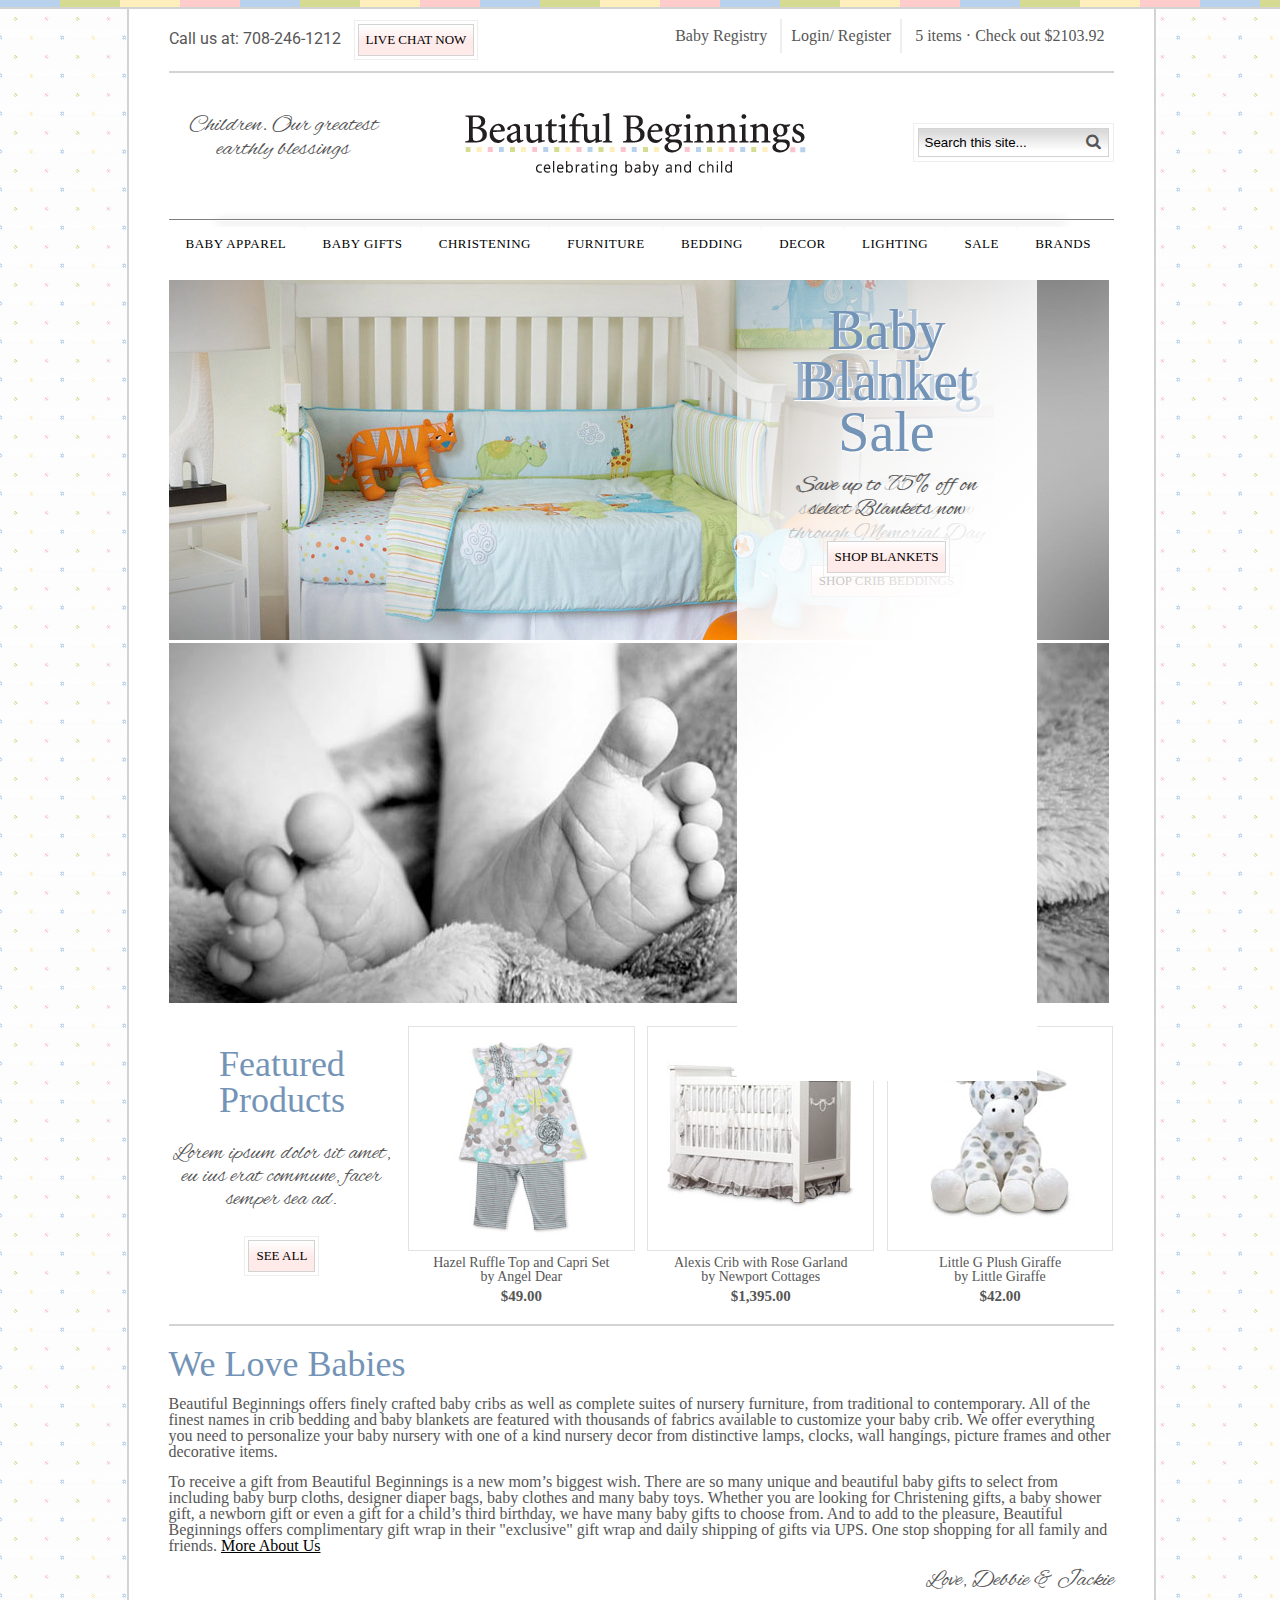
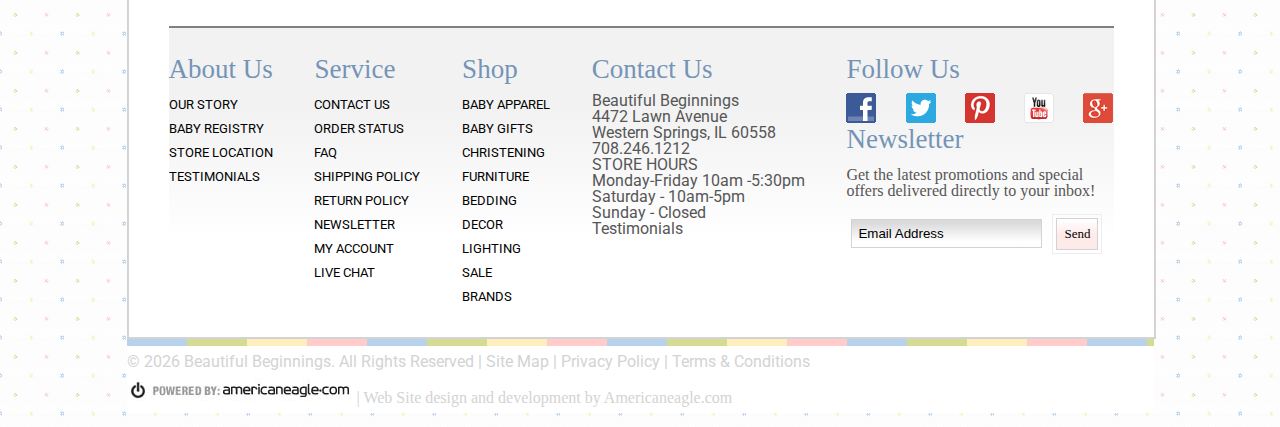
==== commit e1da6a7f: "homepage ready" ====
--- a/index.html
+++ b/index.html
@@ -23,7 +23,7 @@
 					<div class="contact">
 						Call us at: <span>708-246-1212</span><button class="btn" type="submit">LIVE CHAT NOW</button>
 					</div>
-					<div class="mobile-user-session-area"><a href=""><i class="fa fa-shopping-cart" aria-hidden="true"></i></a><a href=""><i class="fa fa-bars" aria-hidden="true"></i></a></div>
+					<div class="mobile-user-session-area"><a href=""><i class="fa fa-shopping-cart" aria-hidden="true"></i></a><a href="#" id="mobile-menu" class=""><i class="fa fa-bars " aria-hidden="true"></i></a></div>
 					<div class="user-session-area">
 						<div>
 							<a href="">Baby Registry</a>
@@ -184,8 +184,8 @@
 
 		<footer>
 			<div class="footer-nav">
-				<h4 >About Us</h4>
-				<ul>
+				<h4>About Us</h4>
+				<ul class="expandable"><a href="#about-us" id="about-us" class="mobile-only"><i class="fa fa-plus" aria-hidden="true"></i></a>
 					<li><a href="#" >Our Story</a></li>
 					<li><a href="#" >Baby Registry</a></li>
 					<li><a href="#" >Store Location</a></li>
@@ -194,7 +194,7 @@
 			</div>
 			<div class="footer-nav">
 				<h4>Service</h4>
-				<ul>
+				<ul class="expandable"><a href="#service" id="service" class="mobile-only"><i class="fa fa-plus" aria-hidden="true"></i></a>
 					<li><a href="#" >Contact Us</a></li>
 					<li><a href="#" >Order Status</a></li>
 					<li><a href="#" >FAQ</a></li>
@@ -207,7 +207,7 @@
 			</div>
 			<div class="footer-nav">
 				<h4>Shop</h4>
-				<ul>
+				<ul class="expandable"><a href="#shop" id="shop"  class="mobile-only"><i class="fa fa-plus" aria-hidden="true"></i></a>
 					<li><a href="#" >Baby Apparel</a></li>
 					<li><a href="#" >Baby gifts</a></li>
 					<li><a href="#" >Christening</a></li>
@@ -225,7 +225,8 @@
 					<li>Beautiful Beginnings<br> <span>4472 Lawn Avenue<br>
 					Western Springs, IL 60558</span></li>
 					<li>708.246.1212</li>
-					<li>Store Hours <span>Monday-Friday 10am -5:30pm<br>
+					<li>STORE HOURS<br>
+						<span>Monday-Friday 10am -5:30pm<br>
 					Saturday - 10am-5pm<br>
 					Sunday - Closed</span></li>
 					<li>Testimonials</li>
--- a/css/main.css
+++ b/css/main.css
@@ -153,7 +153,6 @@
   font-size: 13px; }
   .btn:hover {
     background: #ffeaea;
-    font-weight: 800;
     border: 1px solid #565656; }
 
 .btn:after {
@@ -409,8 +408,12 @@
       position: absolute;
       z-index: 3;
       border: 1px solid gray;
-      right: 0;
-      top: 40px; } }
+      right: -82%;
+      transition: right .5s;
+      top: 40px; }
+      nav.active {
+        right: 0;
+        transition: right .5s; } }
   nav .dropbtn, nav a {
     background-color: #fff;
     color: #000;
@@ -491,17 +494,30 @@
     footer .testimonials {
       display: none; } }
   @media (max-width: 767px) {
-    footer .footer-nav:nth-child(1) h4:after, footer .footer-nav:nth-child(2) h4:after, footer .footer-nav:nth-child(3) h4:after {
-      content: "+";
-      display: inline-block;
+    footer .footer-nav a.mobile-only {
       -webkit-transform: rotate(0deg);
       -moz-transform: rotate(0deg);
       -o-transform: rotate(0deg);
       -ms-transform: rotate(0deg);
       transform: rotate(0deg);
+      display: inline-block;
       position: absolute;
-      margin-right: 5%;
-      right: 0; } }
+      top: 18px;
+      right: 5%;
+      font-size: 25px;
+      color: #7494b7; }
+    footer .footer-nav ul.active a.mobile-only {
+      -webkit-transform: rotate(35deg);
+      -moz-transform: rotate(35deg);
+      -o-transform: rotate(35deg);
+      -ms-transform: rotate(35deg);
+      transform: rotate(35deg);
+      display: inline-block;
+      position: absolute;
+      top: 18px;
+      right: 5%;
+      font-size: 25px;
+      color: #565656; } }
   footer h4 {
     color: #7494b7;
     font-size: 27px;
@@ -514,21 +530,32 @@
     color: #000; }
     footer a:hover {
       color: #565656; }
-  footer ul {
+  footer ul.expandable {
     line-height: 24px;
     font-size: 13px;
     text-transform: uppercase; }
     @media (max-width: 767px) {
-      footer ul {
+      footer ul.expandable {
         font-size: 20px;
         padding: 0px; } }
     @media (max-width: 767px) {
-      footer ul li {
+      footer ul.expandable.active li {
         padding: 10px 0px;
         text-align: center;
         border-top: 1px solid #d3d3d3;
-        background-color: #f2f2f2; } }
-    footer ul .footer-nav ul {
+        background-color: #f2f2f2;
+        display: block;
+        transition: font-size .25s;
+        transition: padding .5s;
+        height: auto;
+        font-size: 20px; }
+      footer ul.expandable li {
+        height: 0px;
+        padding: 0px 0px;
+        font-size: 0px;
+        transition: font-size .25s;
+        transition: padding .5s; } }
+    footer ul.expandable .footer-nav ul {
       display: inline-block; }
   @media (max-width: 767px) {
     footer .footer-nav:nth-child(4) ul li, footer .footer-nav:nth-child(5) ul li {
@@ -567,6 +594,9 @@
   .left-bottom-footer a {
     color: lightgray;
     vertical-align: top; }
+  @media (max-width: 767px) {
+    .left-bottom-footer ul {
+      text-align: center; } }
   .left-bottom-footer li {
     display: inline-block; }
 
@@ -580,6 +610,12 @@
   color: #565656; }
   body > .rainbow-bar {
     border-bottom: 2px solid lightgrey; }
+
+.mobile-only {
+  display: none; }
+  @media (max-width: 767px) {
+    .mobile-only {
+      display: inline-block; } }
 
 p {
   margin: 14px 0px;
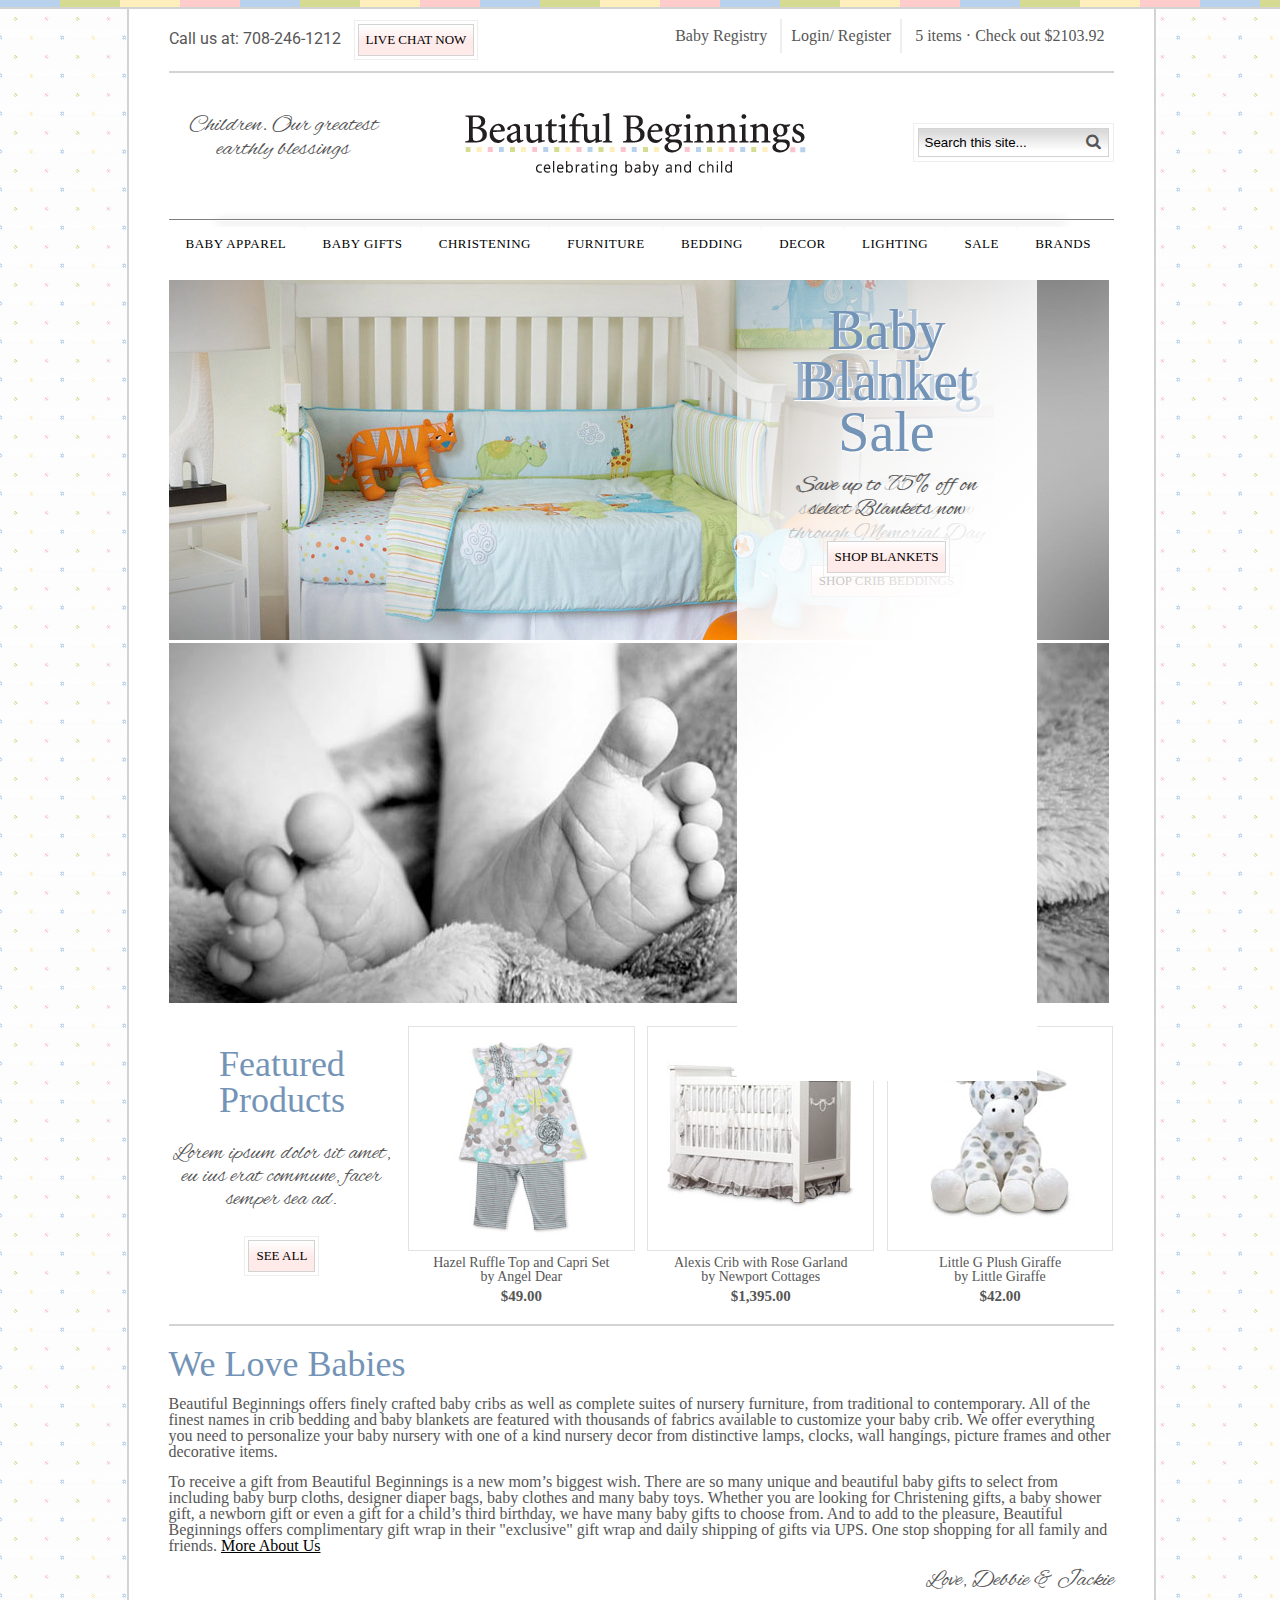
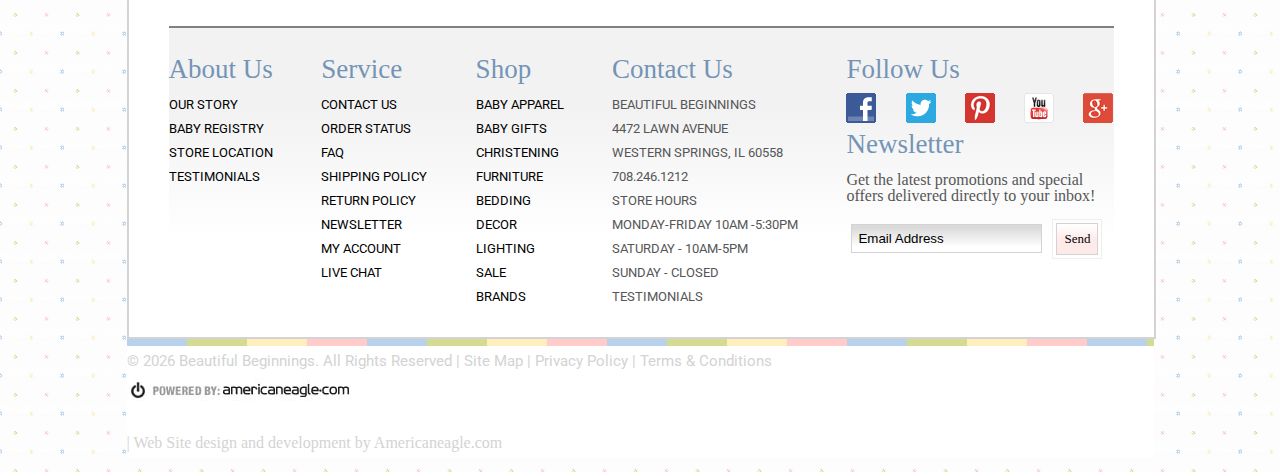
==== commit c86ce8b4: "1:30 AM push" ====
--- a/index.html
+++ b/index.html
@@ -260,7 +260,7 @@
 					<li><a href="#" >Privacy Policy </a> |</li>
           <li><a href="#" >Terms & Conditions </a></li>
 				</ul>
-        <p><a href="https://www.americaneagle.com/" rel="nofollow" target="_blank"> <img src="./img/ae_logo.jpg"/>  | Web Site design and development by Americaneagle.com</a></p>
+        <p><a href="https://www.americaneagle.com/" rel="nofollow" target="_blank"> <img src="./img/ae_logo.jpg"/></p><p>  | Web Site design and development by Americaneagle.com</a></p>
 			</div>
 			<div class="right-bottom-footer"></div>
 
--- a/css/main.css
+++ b/css/main.css
@@ -199,11 +199,11 @@
       padding: 20px 0px;
       display: block;
       width: 100%; } }
-  .product:first-child {
+  .product:first-child:not(.related) {
     margin-top: 20px;
     font-size: 24px;
     font-family: "Allura", cursive; }
-    .product:first-child p {
+    .product:first-child:not(.related) p {
       margin: 24px auto; }
   .product .summary {
     position: absolute;
@@ -251,6 +251,22 @@
     font-weight: 800;
     font-size: 15px;
     margin-top: 5px; }
+
+body.product-page .related {
+  font-size: 25px;
+  text-align: center; }
+
+.two-column {
+  display: flex; }
+  @media (max-width: 767px) {
+    .two-column {
+      display: block; } }
+  .two-column .description {
+    padding: 5%; }
+  .two-column .about-area {
+    border-top: none; }
+    .two-column .about-area .product {
+      width: auto; }
 
 /*-------------Header Top Bar-------------*/
 .header-top {
@@ -530,16 +546,17 @@
     color: #000; }
     footer a:hover {
       color: #565656; }
-  footer ul.expandable {
+  footer ul, footer ul.expandable {
     line-height: 24px;
     font-size: 13px;
-    text-transform: uppercase; }
-    @media (max-width: 767px) {
-      footer ul.expandable {
+    text-transform: uppercase;
+    text-align: left; }
+    @media (max-width: 767px) {
+      footer ul, footer ul.expandable {
         font-size: 20px;
         padding: 0px; } }
     @media (max-width: 767px) {
-      footer ul.expandable.active li {
+      footer ul.active li, footer ul.expandable.active li {
         padding: 10px 0px;
         text-align: center;
         border-top: 1px solid #d3d3d3;
@@ -549,13 +566,13 @@
         transition: padding .5s;
         height: auto;
         font-size: 20px; }
-      footer ul.expandable li {
+      footer ul li, footer ul.expandable li {
         height: 0px;
         padding: 0px 0px;
         font-size: 0px;
         transition: font-size .25s;
         transition: padding .5s; } }
-    footer ul.expandable .footer-nav ul {
+    footer ul .footer-nav ul, footer ul.expandable .footer-nav ul {
       display: inline-block; }
   @media (max-width: 767px) {
     footer .footer-nav:nth-child(4) ul li, footer .footer-nav:nth-child(5) ul li {
@@ -588,15 +605,19 @@
 
 .left-bottom-footer {
   line-height: 31px;
-  color: lightgray; }
+  color: lightgray;
+  font-size: 15px; }
   .left-bottom-footer P {
-    margin-top: 0px; }
+    margin-top: 0px;
+    text-align: left; }
   .left-bottom-footer a {
     color: lightgray;
     vertical-align: top; }
-  @media (max-width: 767px) {
-    .left-bottom-footer ul {
-      text-align: center; } }
+  .left-bottom-footer ul {
+    text-align: left; }
+    @media (max-width: 767px) {
+      .left-bottom-footer ul {
+        text-align: center; } }
   .left-bottom-footer li {
     display: inline-block; }
 
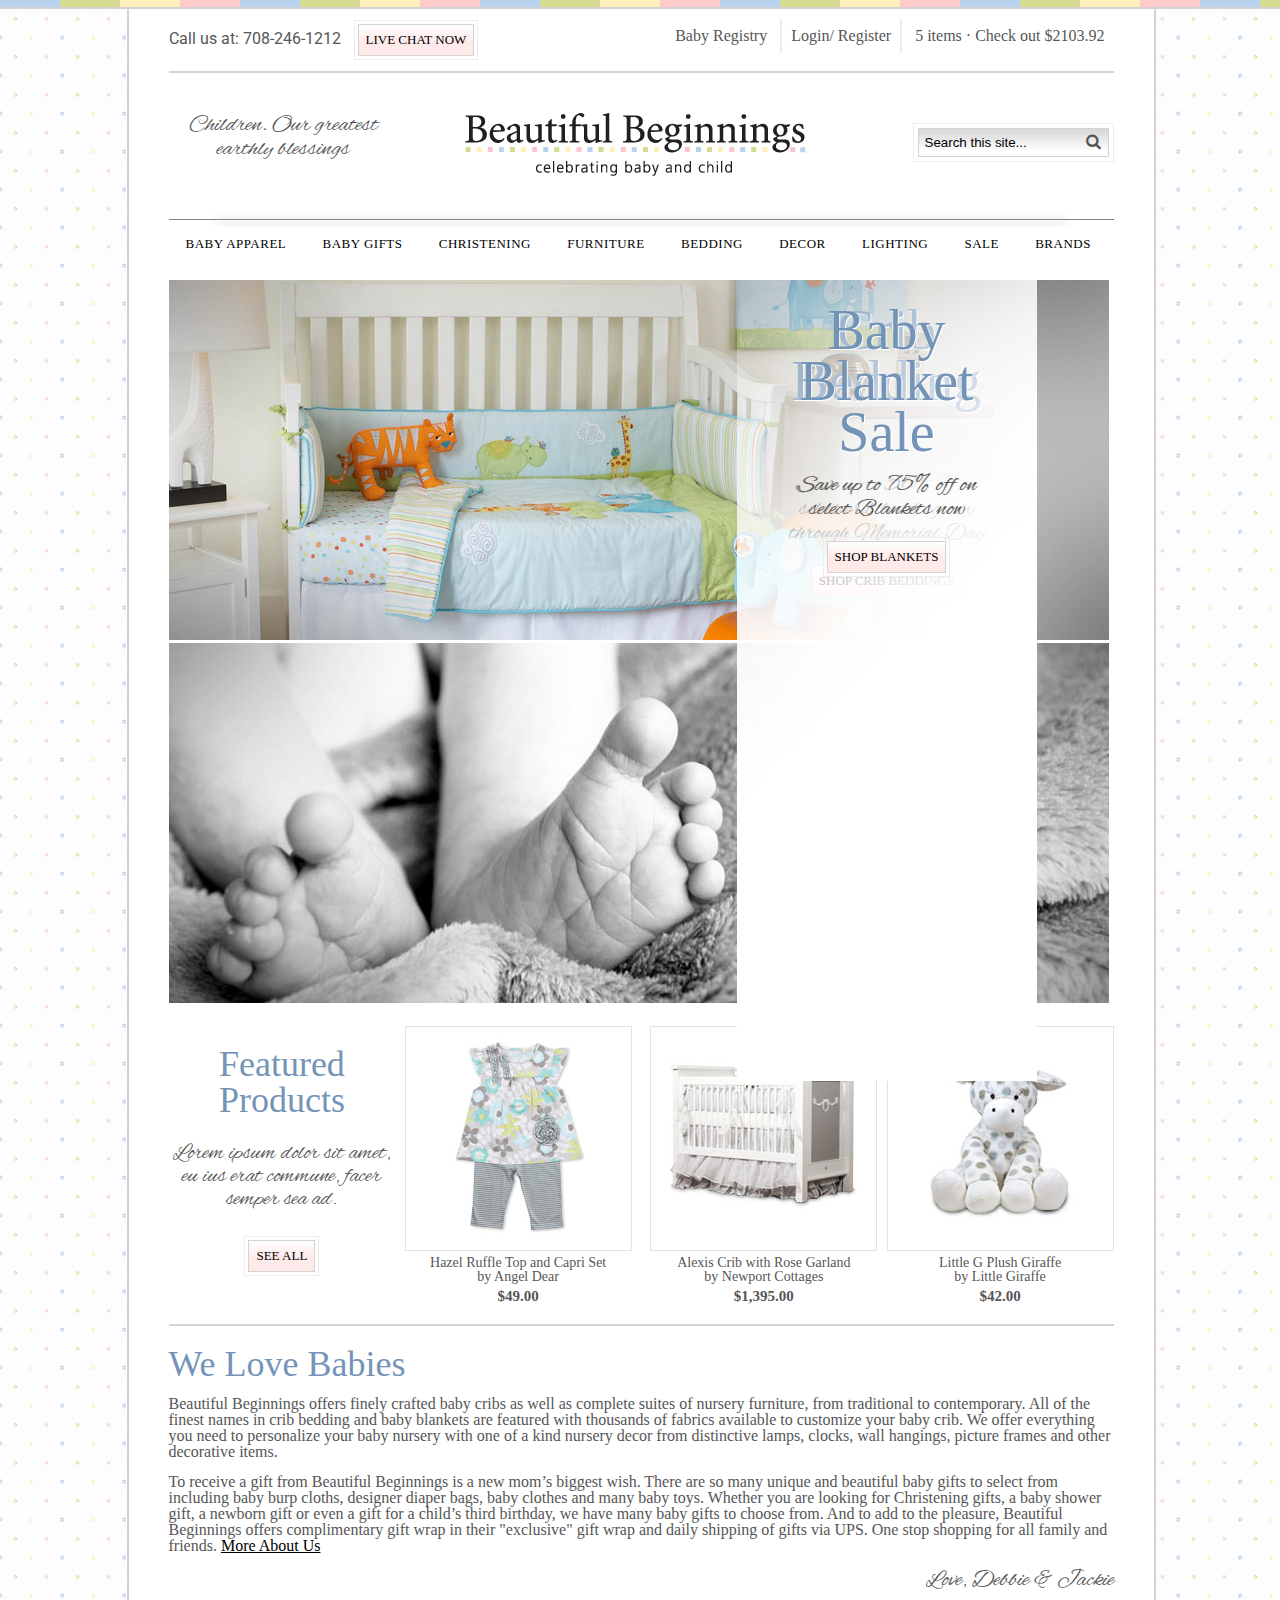
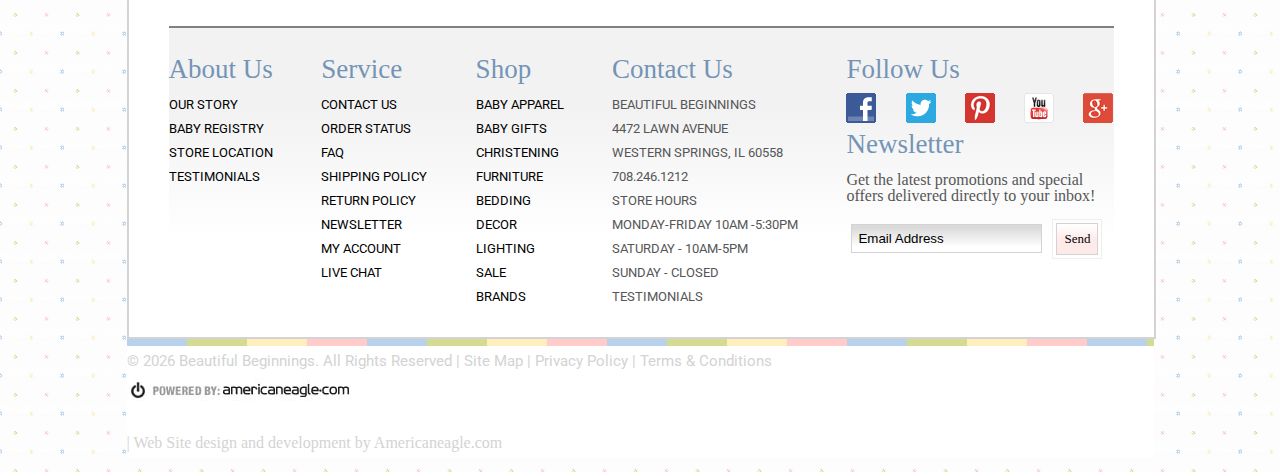
==== commit 7da7c42e: "anchors" ====
--- a/index.html
+++ b/index.html
@@ -43,7 +43,7 @@
         <div>
         <div class="header-middle">
           <div class="tagline"><span class="">Children. Our greatest<br>earthly blessings</span></div>
-          <div class="logo"><img src="./img/beautiful-beginnings-logo.jpg" alt=""/> </div>
+          <div class="logo"><a href="/"><img src="./img/beautiful-beginnings-logo.jpg" alt=""/></a> </div>
           <div class="search-site">
             <form action="/action_page.php">
               <div class="search" >
@@ -55,13 +55,13 @@
         <div class="shadow"></div>
 
 				<nav class="clearfix">
-					<a href="#">Baby Apparel</a><a href="#">Baby Gifts</a>
+					<a href="/pages/products.html">Baby Apparel</a><a href="#">Baby Gifts</a>
 					<div class="dropdown">
 						<div class="dropbtn">
 							Christening
 						</div>
 						<div class=" dropdown-content">
-							<a href="#">Christening</a><a href="#">Silver</a>
+							<a href="/pages/products.html">Christening</a><a href="#">Silver</a>
 						</div>
 					</div>
 					<div class="dropdown">
@@ -69,7 +69,7 @@
 							Furniture
 						</div>
 						<div class=" dropdown-content">
-							<a href="#">Christening</a><a href="#">Silver</a><a href="#">Christening</a><a href="#">Silver</a>
+							<a href="/pages/products.html">Christening</a><a href="#">Silver</a><a href="#">Christening</a><a href="#">Silver</a>
 						</div>
 					</div>
 					<div class="dropdown">
@@ -77,7 +77,7 @@
 							Bedding
 						</div>
 						<div class=" dropdown-content">
-							<a href="#">Christening</a><a href="#">Silver</a><a href="#">Christening</a><a href="#">Silver</a>
+							<a href="/pages/products.html">Christening</a><a href="#">Silver</a><a href="#">Christening</a><a href="#">Silver</a>
 						</div>
 					</div>
 					<div class="dropdown">
@@ -85,7 +85,7 @@
 							Decor
 						</div>
 						<div class=" dropdown-content">
-							<a href="#">Christening</a><a href="#">Silver</a><a href="#">Christening</a><a href="#">Silver</a>
+							<a href="/pages/products.html">Christening</a><a href="#">Silver</a><a href="#">Christening</a><a href="#">Silver</a>
 						</div>
 					</div>
 					<div class="dropdown">
@@ -121,14 +121,14 @@
 						<div class="sale1">
 						<h3>Crib<br>Bedding<br>Sale</h3>
 						<p>Save up to 50% off on select crib bedding now through Memorial Day</p>
-						<button class="btn" href="#">SHOP CRIB BEDDINGS</button>
+						<button class="btn" href="/pages/products.html">SHOP CRIB BEDDINGS</button>
 					</div>
 				</div>
 					<div><img src="./img/slide_2.jpg" alt=""/>
 						<div class="sale1">
 						<h3>Baby<br>Blanket<br>Sale</h3>
 						<p>Save up to 75% off on select Blankets now</p>
-						<button class="btn" href="#">SHOP BLANKETS</button>
+						<button class="btn" href="/pages/products.html">SHOP BLANKETS</button>
 					</div>
 				</div>
 			</div><!-- end slide show-->
@@ -142,21 +142,21 @@
 				</div>
 
 				<div class="product">
-					<div class="product-img">
+					<a href="/pages/products.html"><div class="product-img">
 						<img src="./img/product_outfit.jpg" alt="" /> <span class="details">product.details</span>
 						<div class="summary">Lorem ipsum dolor sit amet, eu ius erat commune, facer semper sea ad.</div>
-					</div>
+					</div></a>
 					<div class="details">
 						<div class="title">Hazel Ruffle Top and Capri Set</div>
 						<div class="author">by Angel Dear</div>
 						<div class="price">$49.00</div>
 					</div>
 				</div>
-        <div class="product" style="padding-right:0px">
+        <a href="/pages/products.html"><div class="product" style="padding-right:0px">
           <div class="product-img">
             <img src="./img/product_crib.jpg" alt="" /> <span class="details">product.details</span>
             <div class="summary">Lorem ipsum dolor sit amet, eu ius erat commune, facer semper sea ad.</div>
-          </div>
+          </div></a>
           <div class="details">
             <div class="title">Alexis Crib with Rose Garland</div>
             <div class="author">by Newport Cottages</div>
@@ -164,10 +164,10 @@
           </div>
         </div>
         <div class="product">
-          <div class="product-img">
-            <img src="./img/product_plush.jpg" alt="" /> <span class="details">product.details</span>
+          <a href="/pages/products.html"><div class="product-img">
+            <img src="./img/product_plush.jpg" alt="" /><span class="details">product.details</span>
             <div class="summary">Lorem ipsum dolor sit amet, eu ius erat commune, facer semper sea ad.</div>
-          </div>
+          </div></a>
           <div class="details">
             <div class="title">Little G Plush Giraffe</div>
             <div class="author">by Little Giraffe </div>
